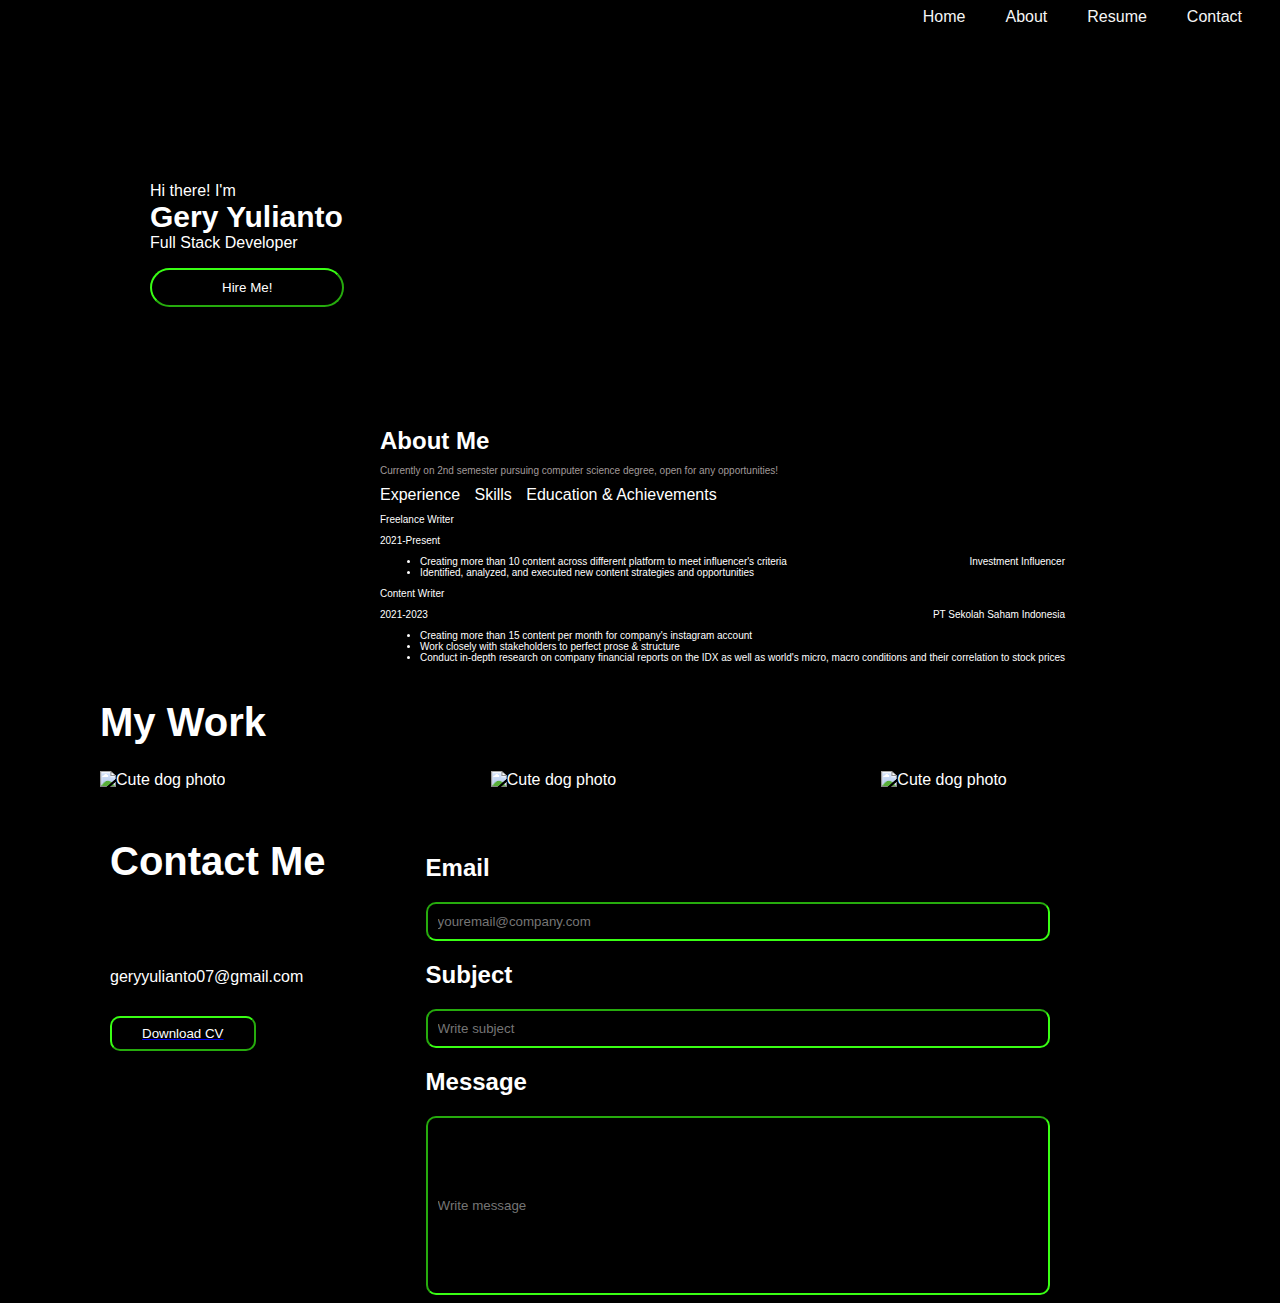
==== index.html @ ba02e6f8 "Rename porto.html to index.html" ====
<!DOCTYPE html>
<html lang="en">
<head>
    <meta charset="UTF-8">
    <meta http-equiv="X-UA-Compatible" content="IE=edge">
    <meta name="viewport" content="width=device-width, initial-scale=1.0">
    <link rel="stylesheet" href="porto.css">
    <script src="https://kit.fontawesome.com/eb78a7691b.js" crossorigin="anonymous"></script>
    <title>Gery's Portofolio</title>
</head>
<body>
    <header>
        <nav class="nav-head">
            <ul>
                <li><a href="#about-section">Home</a></li>
                <li><a href="/">About</a></li>
                <li><a href="/">Resume</a></li>
                <li><a href="/">Contact</a></li>
            </ul>
        </nav>
    </header>
    <main>
        <section id="about-section">
            <div class="about-text">
                <p>Hi there! I'm <br class="br-margin"><span>Gery Yulianto</span><br class="br-margin">Full Stack Developer</p>
                <button class="hire-me">Hire Me!</button>
            </div>
            <!-- <img src="images/alex-middleton-aka-hHVgZQ8-unsplash.jpg" alt="Gery's Photo"> -->
        </section>
        
        <section id="about-me">
            <img src="images/WhatsApp_Image_2023-02-16_at_13.51.07-removebg-preview.png" alt="">
            <div class="about-me-content">
                <h2>About Me</h2>
                <p class="about-me-p">Currently on 2nd semester pursuing computer science degree, open for any opportunities!</p>
                <section class="resume-tab">
                    <div class="list-tab">
                        <span class="skill" onclick="tab('experience')">Experience</span>
                        <span class="skill" onclick="tab('skills')">Skills</span>
                        <span class="skill" onclick="tab('education')">Education & Achievements</span>
                        <div id="content-tab">
                            <section id="list-experience">
                                <div class="experience">
                                    <p>Freelance Writer</p> 
                                    <p>2021-Present</p>
                                    <span>Investment Influencer</span>
                                    <ul>
                                        <li>Creating more than 10 content across different platform to meet influencer's criteria</li>
                                        <li>Identified, analyzed, and executed new content strategies and opportunities</li>
                                    </ul>
                                </div>
                                <div class="experience">
                                    <p>Content Writer</p><span>PT Sekolah Saham Indonesia</span>
                                    <p>2021-2023</p>
                                    <ul>
                                        <li>Creating more than 15 content per month for company's instagram account</li>
                                        <li>Work closely with stakeholders to perfect prose & structure</li>
                                        <li>Conduct in-depth research on company financial reports on the IDX as well as world's micro, macro conditions and their correlation to stock prices</li>
                                    </ul>
                                </div>
                            </section>
                            <section id="list-skills" style="display: none;">
                                <ul>
                                    <li>Python</li>
                                    <li>Javascript</li>
                                    <li>HTML/CSS</li>
                                    <br>
                                    <li>Pandas</li>
                                    <li>NumPy</li>
                                </ul>
                            </section>
                            <section id="list-edu" style="display: none;">
                                <div class="education">
                                    <h3 style="color: rgb(57, 255, 20);">Education</h3>
                                    <p>Bachelor of Computer Science, IT & Big Data Analytics<span>Calvin Institute of Technology</span><br>2022-Present</p> 
                                </div>
                                <div class="experience">
                                    <h3 style="color: rgb(57, 255, 20);">Achievements</h3>
                                    <li>(2021) 1st place Scientific Poster competition by Ciputra University</li>
                                    <li>(2021) 2nd place Business Idea competition by Petra Christian University</li>
                                    <li>(2021) 2nd place Business Plan competition by Kalbis Institute</li>
                                </div>
                            </section>
                        </section>
                        </div>
                    </div>
                </section>
            </div>
        </section>


        <section id="resume">
            <h1>My Work</h1>
            <section class="resume-work">
                <div class="work">
                    <img src="https://media-be.chewy.com/wp-content/uploads/2022/09/27095535/cute-dogs-pembroke-welsh-corgi.jpg" alt="Cute dog photo">
                    <div class="layer">
                        <h3></h3>
                        <p>On progress. In the meantime, enjoy this adorable doggo.</p>
                        <a href="#"><i class="fa-solid fa-up-right-from-square"></i></a>
                    </div>
                </div>
                <div class="work">
                    <img src="https://media-be.chewy.com/wp-content/uploads/2022/09/27095535/cute-dogs-pembroke-welsh-corgi.jpg" alt="Cute dog photo">
                    <div class="layer">
                        <h3></h3>
                        <p>On progress. In the meantime, enjoy this adorable doggo.</p>
                        <a href="#"><i class="fa-solid fa-up-right-from-square"></i></a>
                    </div>
                </div>
                <div class="work">
                    <img src="https://media-be.chewy.com/wp-content/uploads/2022/09/27095535/cute-dogs-pembroke-welsh-corgi.jpg" alt="Cute dog photo">
                    <div class="layer">
                        <h3></h3>
                        <p>On progress. In the meantime, enjoy this adorable doggo.</p>
                        <a href="#"><i class="fa-solid fa-up-right-from-square"></i></a>
                    </div>
                </div>
            </section>
        <section id="contact">
            <div class="left-contact">
                <h1>Contact Me</h1>
                <div class="all-icon">
                    <a href="https://www.linkedin.com/in/geryyulianto/" target="_blank">
                        <i class="fa-brands fa-linkedin"></i>
                    </a>
                    <a href="https://github.com/GeryYulianto" target="_blank">
                        <i class="fa-brands fa-github"></i>
                    </a>
                    <a href="https://www.instagram.com/geryyulianto_/">
                        <i class="fa-brands fa-instagram"></i>
                    </a>
                </div>  
                <div class="email">
                    <i class="fa-regular fa-envelope"></i> <span>geryyulianto07@gmail.com</span>
                </div>
                <a href="https://docs.google.com/document/d/1Na-9sMLXFRT7Qkjn2XIEA8AlsqJkpyMwDfcIIp2ahww/edit?usp=sharing" target="_blank">
                    <button>Download CV</button>
                </a>
            </div>
            <div class="right-contact">
                <form action="">
                    <h2>Email</h2>
                    <input type="email" name="email" id="email" placeholder="youremail@company.com">
                    <h2>Subject</h2>
                    <input type="text" name="subject" id="subject-email" placeholder="Write subject">
                    <h2>Message</h2>
                    <input type="text" name="message" id="message-email" placeholder="Write message">
                </form>
            </div>
        </section>
    </main>
    <script src="porto.js"></script>
</body>
</html>
---- porto.css ----
body {
    background-color: black;
    margin-left: 50px;
    color: white;
    font-family:'Lucida Sans', 'Lucida Sans Regular', 'Lucida Grande', 'Lucida Sans Unicode', Geneva, Verdana, sans-serif
}

h1 {
    font-size: 40px;
}
.nav-head {
    width: 100%;
    top: 0;
    left: 0;
}  
.nav-head ul{
    background-color: black;
    display: flex;
    padding: 10px;
    margin-top: -10px;
    justify-content: flex-end;
}
.nav-head li {
    list-style-type: none;
}

.nav-head a {
    flex-basis: 25%;
    margin: 20px;
    text-decoration: none;
    color: whitesmoke;
    transition: font-size 0.1s ease-in-out;
    position: relative;
}

.nav-head a::after {
    content: '';
    width: 0;
    height: 3px;
    background: rgb(57, 255, 20);
    position: absolute;
    left: 0;
    bottom: -6px;
    transition: 0.5s;
}

.nav-head a:hover::after {
    width: 100%;
}

/* ---------------- About ------------- */
#about-section {
    display: flex;
    margin-top: 30px;
    animation: fadeIn 2s ease-in-out forwards;
}

#about-section img {
    width: 300px;
}

@keyframes fadeIn {
    from {
        opacity: 0;
        transform: translateX(-50px);
    } to {
        opacity: 1;
        transform: translateX(0px);
    }
}

#about-section span {
    font-weight: bold;
    font-size: 30px;
}

.about-text {
    margin: 100px;
}

.hire-me {
    text-align: center;
    border-radius: 20px; 
    border-color: rgb(57, 255, 20);
    padding: 10px 70px;
    color: white;
    background-color: transparent;
}

.hire-me:hover {
    cursor: pointer;
    background-color: rgb(24, 66, 11)
}

/* ----------- Tab skills dll ---------- */
#about-me {
    display: flex;
}

#about-me img {
    width: 300px;
}

.about-me-content {
    margin-left: 30px;
}

.about-me-p{
    margin-top: -10px;
    display: block;
    font-size: 10px;
    color: rgb(160, 154, 154);
}

.skill {
    cursor: pointer;
    font-weight: 200;
    margin-right: 10px;
    position: relative;
}

.skill::after {
    content: '';
    width: 0;
    height: 3px;
    background: rgb(57, 255, 20);
    position: absolute;
    left: 0;
    bottom: -6px;
    transition: 0.5s;
}

.skill:hover::after {
    width: 100%;
}

/* ------------- Content tab ----------- */
#list-skills {
    margin-left: -50px;
}

#list-skills li {
    font-size: 14px;
    color: black;
    margin: 8px;
    border-radius: 20px;
    padding: 5px 10px;
    display: inline-block;
    background-color: rgb(57, 255, 20);
}

.education {
    font-size: 10px;
}

.experience {
    font-size: 10px;
}

.education span {
    display: inline;
    float: right;
}
/* ------------ Resume ------------ */
#resume {
    margin-left: 50px;
}

.resume-work {
    display: flex;
}


.layer {
    background: linear-gradient(rgba(27, 26, 26, 0.242), whitesmoke);
    position: absolute;
    color: antiquewhite;
    text-align: center;
    opacity: 0;
    top: 0;
    width: 200px;
    height: 100%;
    left: 0;
    transition: opacity 0.5s ease-in-out;
}

.work {
    position: relative;
    flex-basis: 33%;
    margin-right: 10px;
}

.work:hover .layer {
    opacity: 1;
}

.resume-work img {
    width: 200px;
}

.experience {
    margin-top: 10px;
    color: white;
}

.experience span {
    float: right;
}

/* --------- Contact ----------- */
#contact {
    margin-left: 10px;
    margin-top: 60px;
    display: flex;
}

.left-contact {
    margin-right: 100px;
}

.left-contact h1 {
    margin-top: -10px;
    margin-bottom: 50px;
}

.all-icon {
    margin-top: -30px;
    margin-bottom: 30px;
}

.fa-brands {
    font-size: 30px;
    color: white;
    margin-right: 10px;
    transition: font-size 0.2s ease-in-out;
}

.fa-brands:hover {
    font-size: 34px;
}

.email {
    margin-bottom: 30px;
}
.left-contact button{
    display: block;
    border-color: rgb(57, 255, 20);
    padding: 8px 30px;
    color: white;
    background-color: transparent;
    border-radius: 10px;
    margin-top: 10px;
}

.left-contact button:hover {
    cursor: pointer;
    background-color: rgb(24, 66, 11);
}

/* ----------- form ----------- */
.right-contact {
    margin-top: -15px;
}

.right-contact input {
    color: white;
    background-color: transparent;
    border-color: rgb(57, 255, 20);
    padding: 10px;
    width: 600px;
    border-radius: 10px;
}

#message-email {
    text-align: top;
    padding: 80px 10px;
}
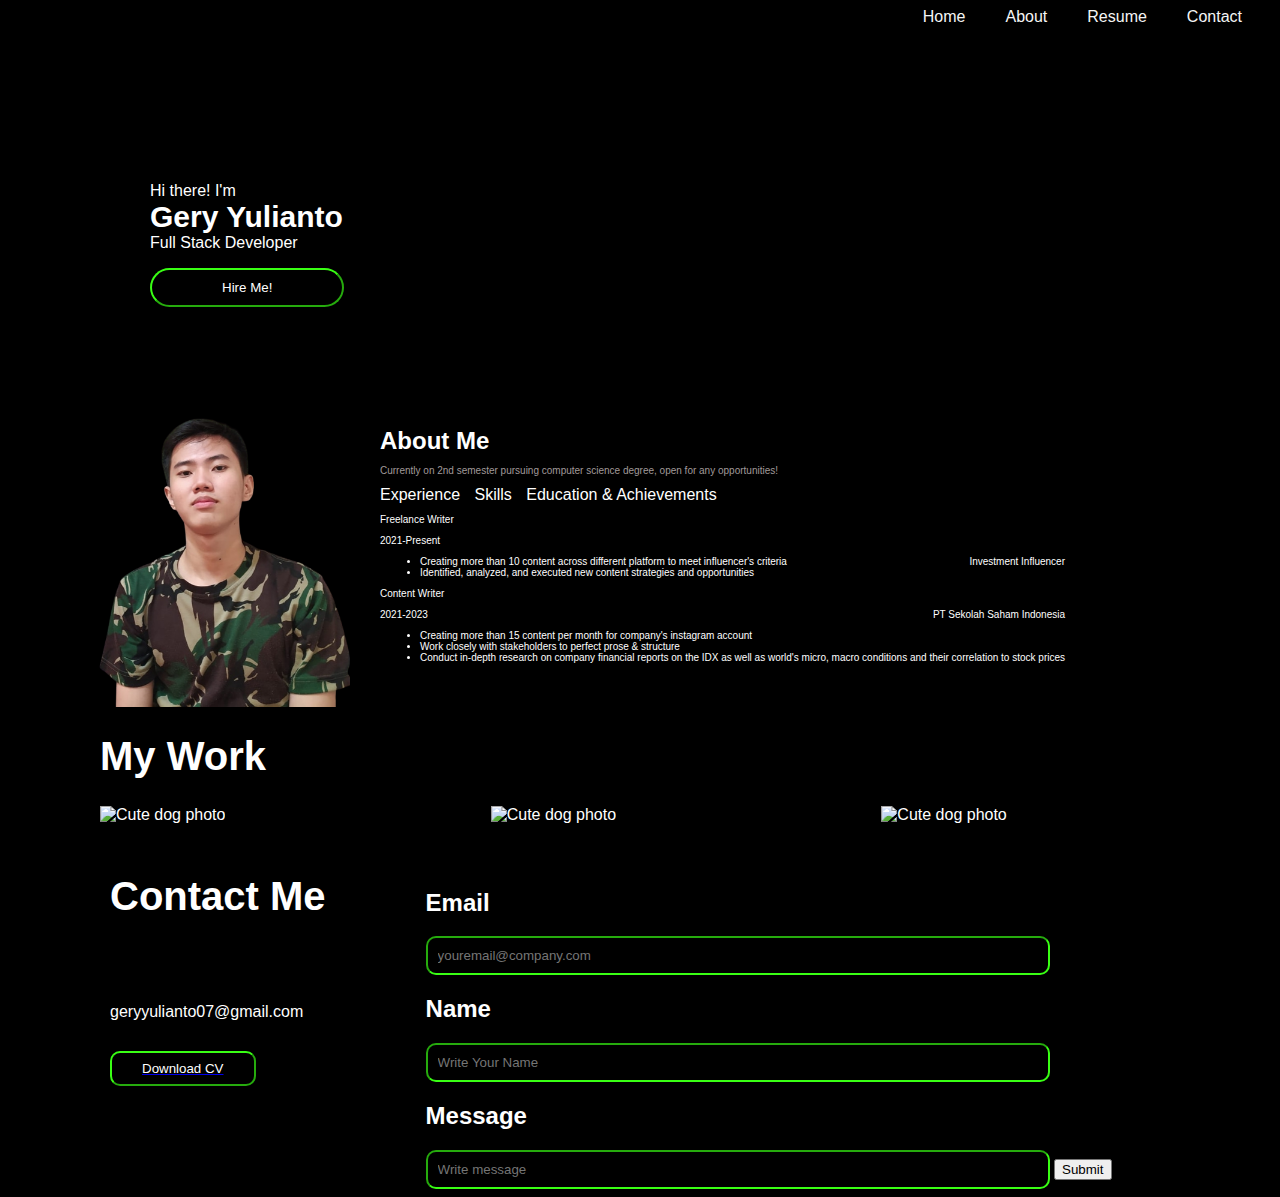
==== commit 252c3308: "Updated with form functionality" ====
--- a/index.html
+++ b/index.html
@@ -6,6 +6,14 @@
     <meta name="viewport" content="width=device-width, initial-scale=1.0">
     <link rel="stylesheet" href="porto.css">
     <script src="https://kit.fontawesome.com/eb78a7691b.js" crossorigin="anonymous"></script>
+    <script type="text/javascript"
+        src="https://cdn.jsdelivr.net/npm/@emailjs/browser@3/dist/email.min.js">
+    </script>
+    <script type="text/javascript">
+        (function(){
+            emailjs.init("a_L4fqWNNmJeBfJsQ");
+        })();
+    </script>
     <title>Gery's Portofolio</title>
 </head>
 <body>
@@ -139,13 +147,14 @@
                 </a>
             </div>
             <div class="right-contact">
-                <form action="">
+                <form id="contact-form">
                     <h2>Email</h2>
-                    <input type="email" name="email" id="email" placeholder="youremail@company.com">
-                    <h2>Subject</h2>
-                    <input type="text" name="subject" id="subject-email" placeholder="Write subject">
+                    <input type="email" name="email" id="email" placeholder="youremail@company.com" required>
+                    <h2>Name</h2>
+                    <input type="text" name="name" id="name" placeholder="Write Your Name" required>
                     <h2>Message</h2>
-                    <input type="text" name="message" id="message-email" placeholder="Write message">
+                    <input type="text" name="message" id="message" placeholder="Write message" required>
+                    <button type="submit" class="submit-email">Submit</button>
                 </form>
             </div>
         </section>
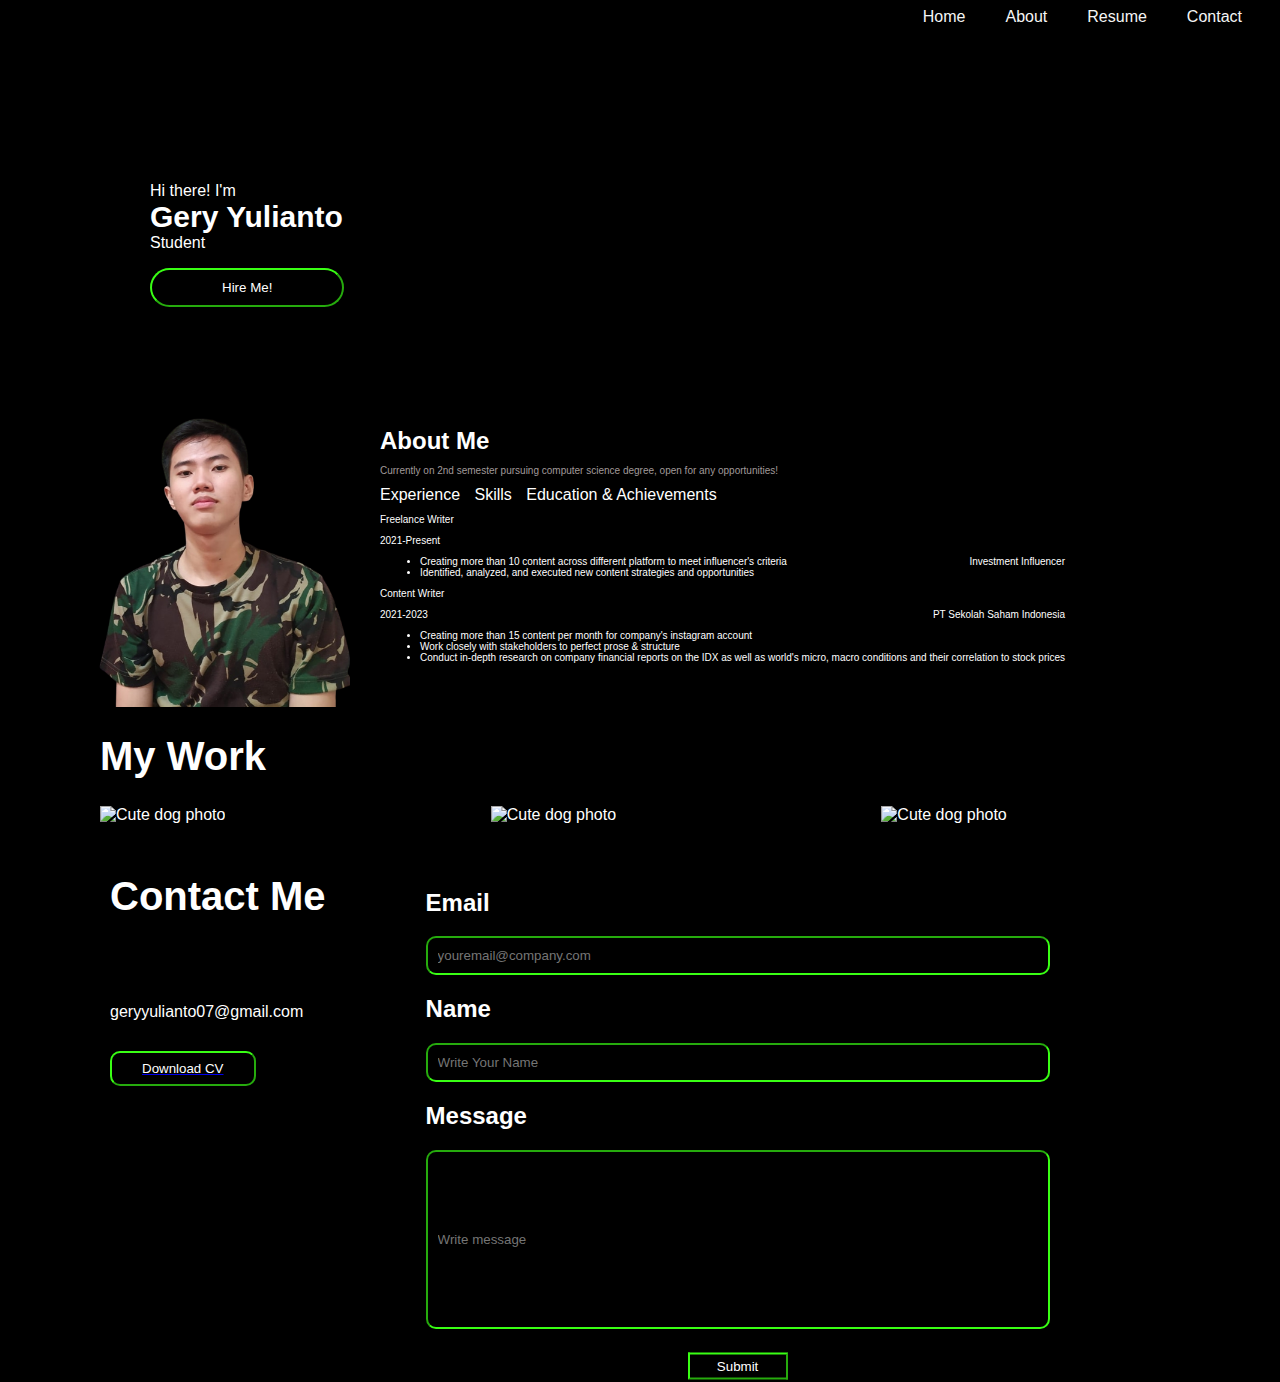
==== commit f548dc02: "Update index.html" ====
--- a/index.html
+++ b/index.html
@@ -30,7 +30,7 @@
     <main>
         <section id="about-section">
             <div class="about-text">
-                <p>Hi there! I'm <br class="br-margin"><span>Gery Yulianto</span><br class="br-margin">Full Stack Developer</p>
+                <p>Hi there! I'm <br class="br-margin"><span>Gery Yulianto</span><br class="br-margin">Student</p>
                 <button class="hire-me">Hire Me!</button>
             </div>
             <!-- <img src="images/alex-middleton-aka-hHVgZQ8-unsplash.jpg" alt="Gery's Photo"> -->
--- a/porto.css
+++ b/porto.css
@@ -259,6 +259,7 @@
 
 /* ----------- form ----------- */
 .right-contact {
+    position: relative;
     margin-top: -15px;
 }
 
@@ -271,7 +272,22 @@
     border-radius: 10px;
 }
 
-#message-email {
+#message {
     text-align: top;
     padding: 80px 10px;
-}+}
+
+.submit-email {
+    border-color: rgb(57, 255, 20);
+    color: white;
+    background-color: transparent;
+    position: absolute;
+    left: 50%;
+    transform: translate(-50%, 750%);
+    padding: 4px 10px;
+    width: 100px;
+}
+
+.submit-email:hover {
+    background-color: rgb(24, 66, 11);
+}
